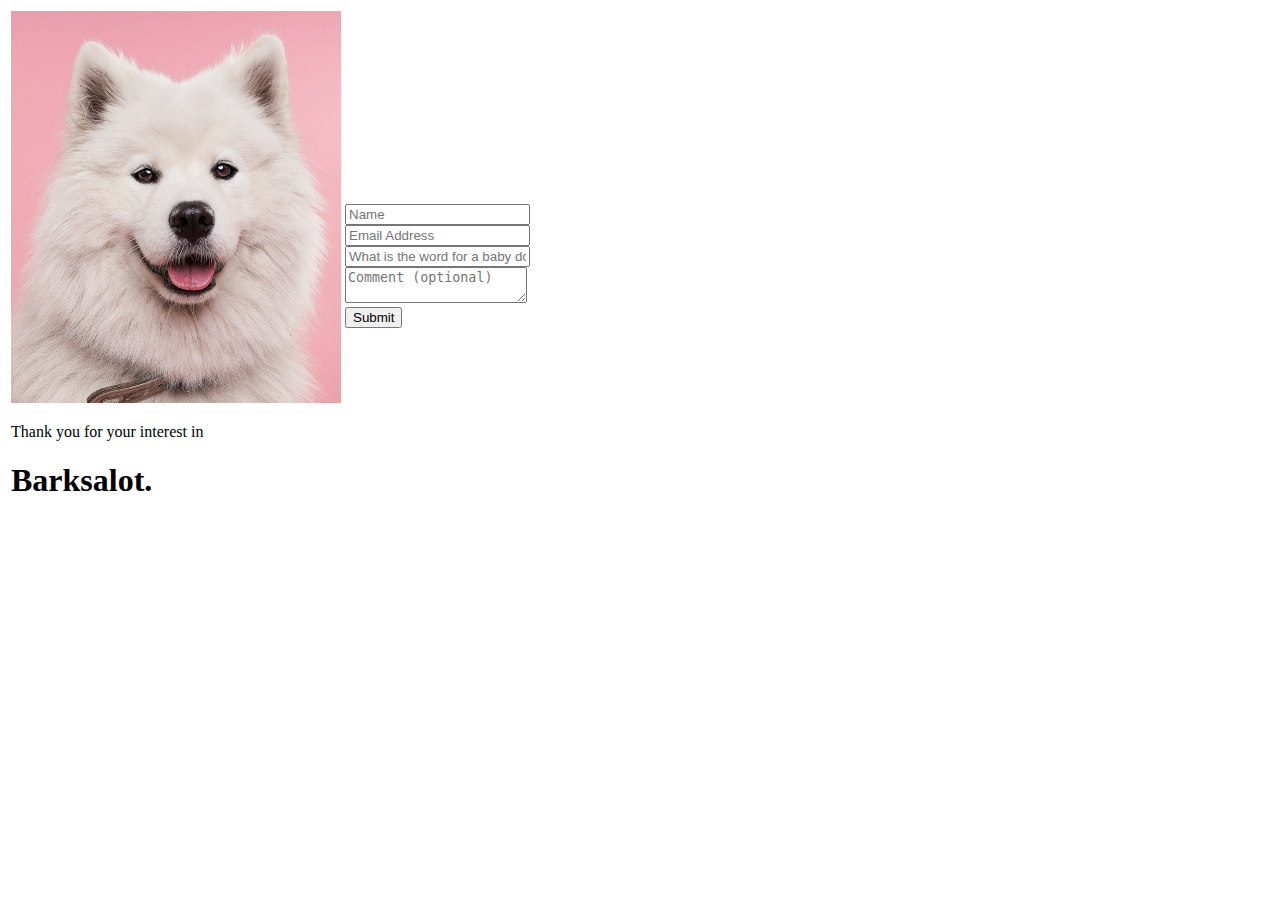
==== form_1.html @ 7e7b44bd "add form" ====
<!DOCTYPE html>
<html lang="en">

<head>
    <meta charset="UTF-8">
    <meta name="viewport" content="width=device-width, initial-scale=1.0">
    <title>Document</title>
</head>

<body>
    <section class="form">
        <table>
            <tr>
                <td>
                    <img src="assets\image\peri-stojnic-5Vr_RVPfbMI-unsplash 1.jpg" alt="Dog 1">
                    <p>Thank you for your interest in</p>
                    <h1>Barksalot.</h1>
                </td>
                <td>
                    <form action="\" method="get">
                        <input type="text" placeholder="Name"><br>
                        <input type="email" placeholder="Email Address"><br>
                        <input type="text" placeholder="What is the word for a baby dog?"><br>
                        <textarea name="Comment" id="" placeholder="Comment (optional)"></textarea><br>
                        <input type="submit">
                    </form>
                </td>
            </tr>
        </table>
    </section>
</body>

</html>
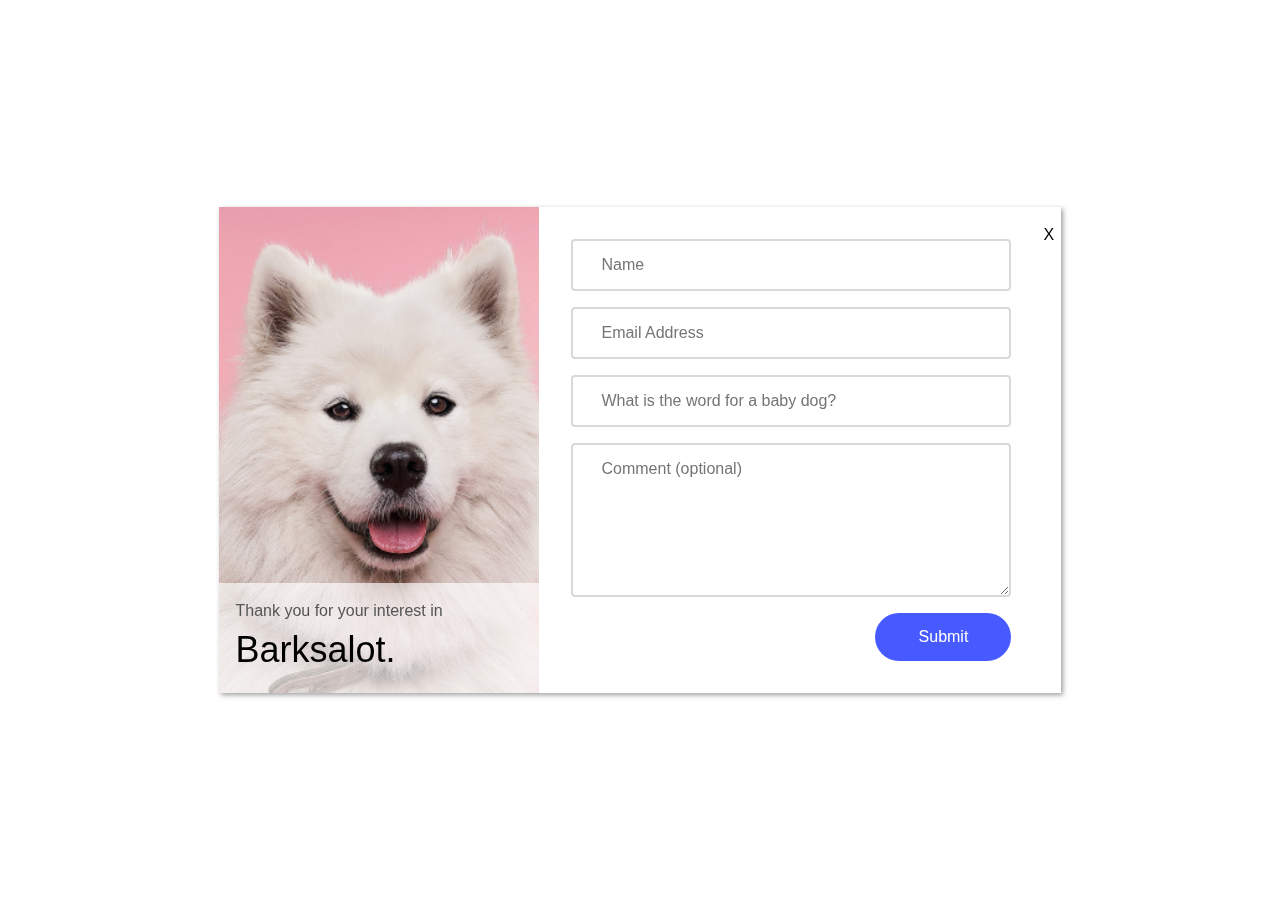
==== commit 48bcb4ee: "finish form design" ====
--- a/form_1.html
+++ b/form_1.html
@@ -5,29 +5,36 @@
     <meta charset="UTF-8">
     <meta name="viewport" content="width=device-width, initial-scale=1.0">
     <title>Document</title>
+    <link rel="stylesheet" href="main.css">
+
 </head>
 
 <body>
-    <section class="form">
-        <table>
-            <tr>
-                <td>
-                    <img src="assets\image\peri-stojnic-5Vr_RVPfbMI-unsplash 1.jpg" alt="Dog 1">
-                    <p>Thank you for your interest in</p>
-                    <h1>Barksalot.</h1>
-                </td>
-                <td>
-                    <form action="\" method="get">
-                        <input type="text" placeholder="Name"><br>
-                        <input type="email" placeholder="Email Address"><br>
-                        <input type="text" placeholder="What is the word for a baby dog?"><br>
-                        <textarea name="Comment" id="" placeholder="Comment (optional)"></textarea><br>
+    <div id="formOverlay">
+        <section class="form">
+            <div class="form-card">
+                <div class="info-form">
+                    <!-- <img src="assets\image\peri-stojnic-5Vr_RVPfbMI-unsplash 1.jpg" alt="Dog 1"> -->
+                    <div class="bg-info-form">
+                        <p>Thank you for your interest in</p>
+                        <h1>Barksalot.</h1>
+                    </div>
+                </div>
+                <form action="/submit" method="get" class="form-input">
+                    <input type="text" name="name" placeholder="Name" id="name">
+                    <input type="email" name="email" placeholder="Email Address" id="email">
+                    <input type="text" name="animalName" placeholder="What is the word for a baby dog?" id="animalName">
+                    <textarea name="Comment" id="" placeholder="Comment (optional)"></textarea>
+                    <div class="submit">
                         <input type="submit">
-                    </form>
-                </td>
-            </tr>
-        </table>
-    </section>
+                    </div>
+                </form>
+                <div class="icon-x-form">
+                    <p>X</p>
+                </div>
+            </div>
+        </section>
+    </div>
 </body>
 
 </html>--- a/main.css
+++ b/main.css
@@ -0,0 +1,391 @@
+/* Remove default margin */
+* {
+    margin: 0;
+}
+
+/* 3. Enable keyword animations */
+@media (prefers-reduced-motion: no-preference) {
+    html {
+        interpolate-size: allow-keywords;
+    }
+}
+
+body {
+    /* Add accessible line-height */
+    line-height: 1.5;
+    /* Improve text rendering */
+    -webkit-font-smoothing: antialiased;
+}
+
+/* Improve media defaults */
+img,
+picture,
+video,
+canvas,
+svg {
+    display: block;
+    max-width: 100%;
+}
+
+/* Inherit fonts for form controls */
+input,
+button,
+textarea,
+select {
+    font: inherit;
+}
+
+/* Avoid text overflows */
+p,
+h1,
+h2,
+h3,
+h4,
+h5,
+h6 {
+    overflow-wrap: break-word;
+}
+
+/* Improve line wrapping */
+p {
+    text-wrap: pretty;
+}
+
+h1,
+h2,
+h3,
+h4,
+h5,
+h6 {
+    text-wrap: balance;
+}
+
+/* Create a root stacking context */
+#root,
+#__next {
+    isolation: isolate;
+}
+
+
+/*----------------End-Reset------------------*/
+:root {
+    --darkBlue: #001D37;
+    --gridinatBlue: rgba(96, 121, 255, 1);
+    --skyBlue: #475AFF;
+    --off-white: rgba(255, 255, 255, 0.24);
+    --gray: #9F9F9F;
+    --lightGray: #A2A2A2;
+    --inputGray: #555555
+}
+
+body {
+    font-family: 'Source Sans Pro', sans-serif;
+    font-size: 16px;
+}
+
+.home-body {
+    background: radial-gradient(circle at 25% 0%, var(--gridinatBlue) 0%, rgba(255, 255, 255, 0) 25%),
+        radial-gradient(circle at 100% 25%, #D660FF 0%, rgba(255, 255, 255, 0) 25%),
+        var(--darkBlue);
+}
+
+.banner {
+    color: white;
+    margin-left: 10%;
+    margin-right: 10%;
+    padding-top: 10%;
+}
+
+.top-banner-area {
+    width: 50%;
+    margin-bottom: 9rem;
+}
+
+.banner h1 {
+    font-size: 6.25rem;
+}
+
+.top-banner-area p {
+    font-size: 1.1rem;
+    width: 70%;
+}
+
+.button-area {
+    margin-top: 3.15rem;
+    display: flex;
+    justify-content: flex-start;
+
+}
+
+.button-fiil {
+    color: white;
+    font-size: 1.1rem;
+    font-weight: 600;
+    background-color: var(--skyBlue);
+    padding: 1rem 3rem;
+    border-radius: 5.5rem;
+    margin-right: 1rem;
+    border: 0;
+    text-align: center;
+    align-self: center;
+    text-decoration: none;
+}
+
+.button {
+    color: white;
+    font-size: 1.1rem;
+    font-weight: 600;
+    padding: 1rem 3rem;
+    border-radius: 5.5rem;
+    border: solid;
+    text-align: center;
+    align-self: center;
+    text-decoration: none;
+}
+
+.card-area {
+    display: flex;
+    justify-content: space-around;
+    align-items: center;
+    margin-bottom: 7rem;
+}
+
+.card {
+    height: 15.75rem;
+    width: 25%;
+    padding: 2rem 1.5625rem;
+    border: solid 0.5px var(--off-white);
+    margin-right: 1rem;
+}
+
+.card img {
+    margin-bottom: 2.75rem;
+}
+
+.card h3 {
+    font-size: 1.6rem;
+    margin-bottom: .25rem;
+}
+
+.card p {
+    font-size: 1rem;
+}
+
+.petSection {
+    background-color: white;
+}
+
+.petGrid {
+    padding-top: 5%;
+    margin-left: 10%;
+    margin-right: 10%;
+}
+
+.petGrid>h1 {
+    font-size: 5.4rem;
+}
+
+.small-nav {
+    display: flex;
+    justify-content: flex-start;
+    margin-bottom: 3rem;
+}
+
+.small-nav p,
+a {
+    font-size: 1.3rem;
+    margin-right: 1rem;
+    color: var(--gray);
+    text-decoration: none;
+}
+
+.active {
+    text-decoration: underline;
+    color: blue;
+}
+
+.pet-card-grid {
+    display: flex;
+    flex-wrap: wrap;
+    justify-content: space-between;
+    padding-bottom: 7rem;
+}
+
+.pet-card {
+    display: flex;
+    border-radius: 20px;
+    box-shadow: 2px 2px 5px var(--gray);
+    overflow: hidden;
+    width: 49%;
+    margin-bottom: 1rem;
+}
+
+.pet-card img {
+    width: 12.25rem;
+    height: 12.25rem;
+}
+
+.info-area {
+    padding: 1rem 2rem;
+    display: flex;
+    flex-direction: column;
+    justify-content: space-around;
+}
+
+.petName-area {
+    display: flex;
+    align-items: center;
+}
+
+.petName-area h3 {
+    font-size: 1.625rem;
+    margin-right: 1rem;
+}
+
+.petName-area img {
+    width: 1.6rem;
+    height: 1.1rem;
+}
+
+.info-area p {
+    font-size: 1rem;
+}
+
+.year-area {
+    color: var(--lightGray);
+    font-size: .75rem;
+}
+
+footer {
+    background-color: white;
+    display: flex;
+    justify-content: center;
+    padding-bottom: 4rem;
+    color: var(--lightGray);
+}
+
+/*----------------form------------------------*/
+
+#formOverlay {
+    position: fixed;
+    top: 0;
+    left: 0;
+    width: 100%;
+    height: 100%;
+    backdrop-filter: blur(10px);
+    background-color: rgba(255, 255, 255, 0.185);
+    display: flex;
+    align-items: center;
+    justify-content: center;
+    z-index: 1000;
+    animation: fadeIn 0.3s ease;
+}
+
+.form {
+    display: flex;
+    justify-content: center;
+    align-content: space-around;
+    flex-wrap: wrap;
+    height: 100vh;
+}
+
+.form-card {
+    background-color: white;
+    display: flex;
+    /* border-radius: 20px; */
+    box-shadow: 2px 2px 5px var(--gray);
+}
+
+.info-form {
+    background: no-repeat center/cover url("assets\\image\\peri-stojnic-5Vr_RVPfbMI-unsplash 1.jpg");
+    height: 100%;
+    width: 20rem;
+    display: flex;
+    flex-direction: column-reverse;
+    /* border-radius: 20px 0 0 20px; */
+    /* overflow: hidden; */
+
+}
+
+.bg-info-form {
+    padding: 1rem;
+    background-color: rgba(255, 255, 255, 0.66);
+}
+
+.bg-info-form>p {
+    font-size: 1rem;
+    color: var(--inputGray);
+}
+
+.bg-info-form>h1 {
+    font-size: 2.25rem;
+    font-weight: normal;
+}
+
+.form-input {
+    display: flex;
+    flex-direction: column;
+    justify-content: space-around;
+    padding: 1.5rem;
+}
+
+.form-input input,
+textarea {
+    width: 27.5rem;
+    padding: 0.75rem 1.75rem;
+    margin: .5rem;
+    box-sizing: border-box;
+    border: 2px solid #d9d9d9;
+    border-radius: 4px;
+}
+
+.form-input textarea {
+    height: 9.6rem;
+}
+
+.submit {
+    display: flex;
+    flex-direction: row-reverse;
+}
+
+.form-input input[type=submit] {
+    background-color: #475AFF;
+    color: white;
+    border-radius: 4.4rem;
+    width: 8.5rem;
+    border: 0;
+}
+.icon-x-form{
+    padding-top: 1rem;
+    padding-right: .4rem;
+}
+.close-btn {
+    font-size: 1.5rem;
+    color: var(--inputGray);
+}
+
+.hidden {
+    display: none !important;
+}
+
+@keyframes fadeIn {
+    from {
+        background-color: rgba(0, 0, 0, 0);
+    }
+
+    to {
+        background-color: rgba(0, 0, 0, 0.4);
+    }
+}
+
+@keyframes slideDown {
+    from {
+        transform: translateY(-50px);
+        opacity: 0;
+    }
+
+    to {
+        transform: translateY(0);
+        opacity: 1;
+    }
+}